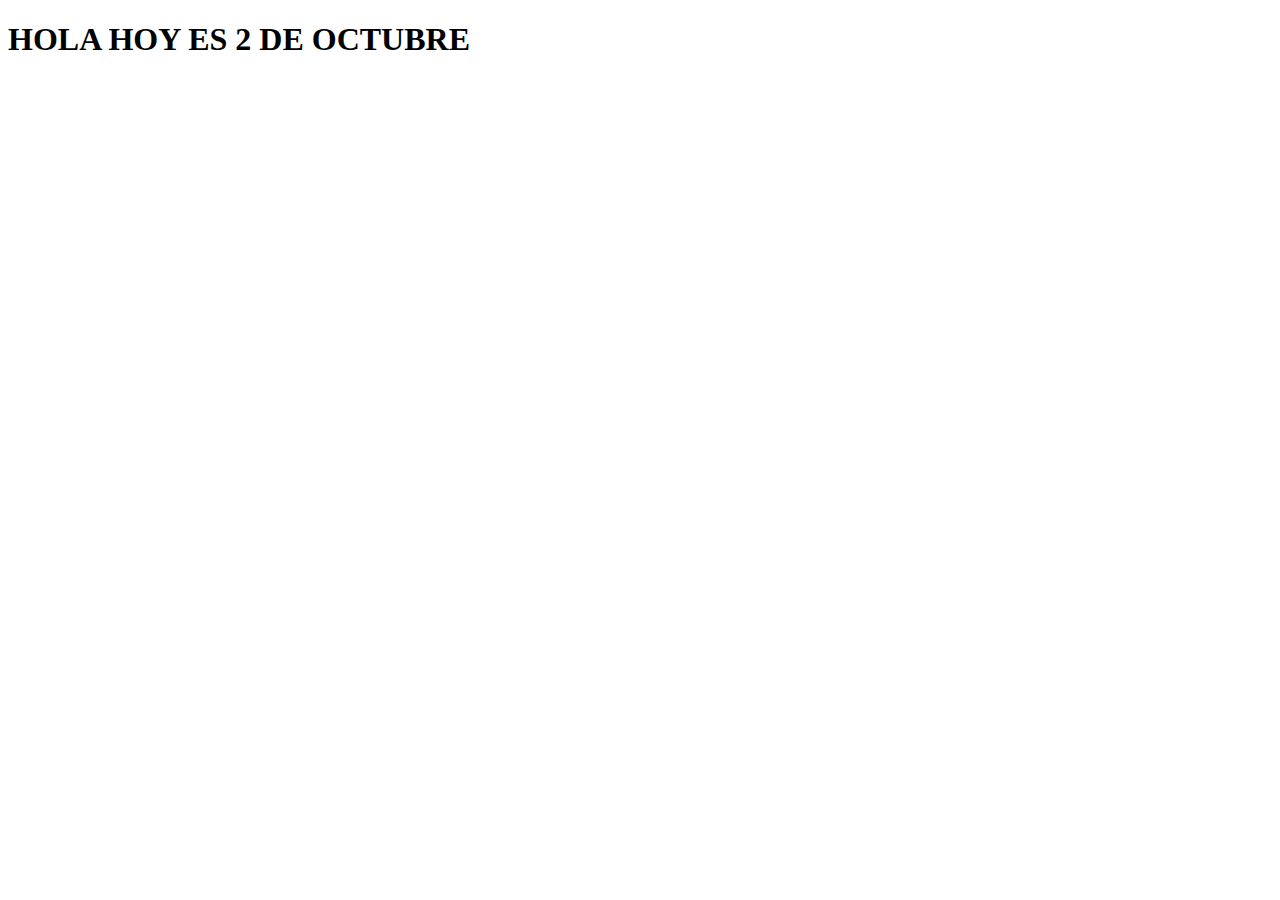
==== index.html @ 95f013a8 "mi primera actualizacion en visual" ====
<!DOCTYPE html>
<html lang="en">
<head>
    <meta charset="UTF-8">
    <meta name="viewport" content="width=device-width, initial-scale=1.0">
    <title>Document</title>
</head>
<body>
    <h1>HOLA HOY ES 2 DE OCTUBRE</h1>

</body>
</html>
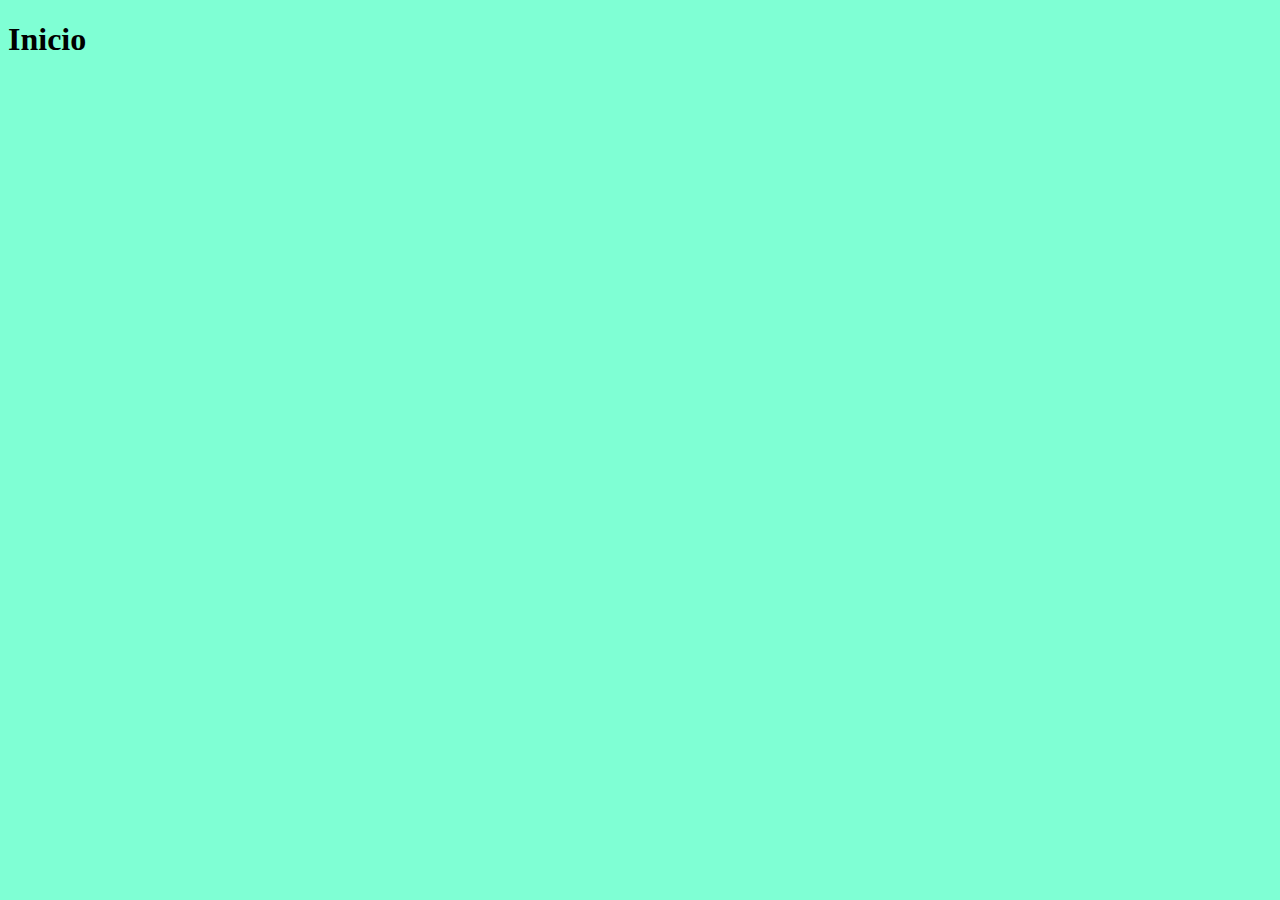
==== commit 981ea23c: "Version_1" ====
--- a/index.html
+++ b/index.html
@@ -3,10 +3,9 @@
 <head>
     <meta charset="UTF-8">
     <meta name="viewport" content="width=device-width, initial-scale=1.0">
-    <title>Document</title>
+    <title>Inicio | BAILE</title>
 </head>
-<body>
-    <h1>HOLA HOY ES 2 DE OCTUBRE</h1>
-
+<body style="background-color: aquamarine;">
+    <h1>Inicio</h1>
 </body>
 </html>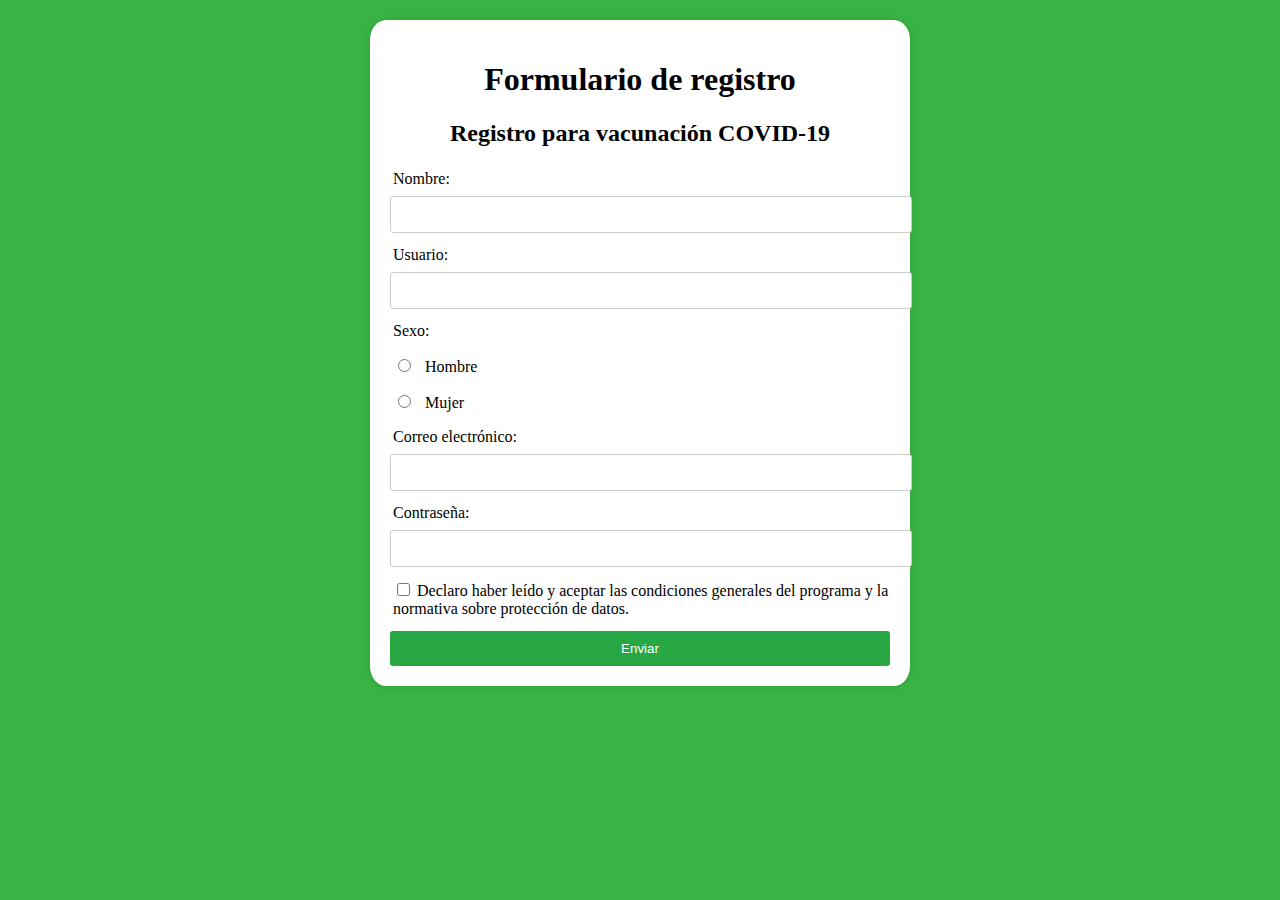
==== commit 5b87982e: "Add files via upload" ====
--- a/index.html
+++ b/index.html
@@ -1,11 +1,98 @@
-<!DOCTYPE html>
-<html lang="en">
-<head>
-    <meta charset="UTF-8">
-    <meta name="viewport" content="width=device-width, initial-scale=1.0">
-    <title>Inicio | BAILE</title>
-</head>
-<body style="background-color: aquamarine;">
-    <h1>Inicio</h1>
-</body>
-</html>+<!DOCTYPE html>
+<html lang="es">
+<head>
+    <meta charset="UTF-8">
+    <meta name="viewport" content="width=device-width, initial-scale=1.0">
+    <title>Formulario de registro</title>
+    <style>
+        body {
+            font-family: 'Times New Roman', Times, serif, sans-serif;
+            background-color: #39b343;
+            margin: 0;
+            padding: 20px;
+        }
+        .container {
+            max-width: 500px;
+            margin: auto;
+            background: rgb(255, 255, 255);
+            padding: 20px;
+            border-radius: 3%;
+            box-shadow: 0 0 10px rgba(0, 0, 0, 0.1);
+        }
+        h1, h2 {
+            text-align: center;
+        }
+        label {
+            margin-top: 10px;
+            display: block;
+            padding: 3px;
+            width: 100%;
+        }
+        input[type="text"], input[type="password"] {
+            width: 100%;
+            padding: 10px;
+            margin-top: 5px;
+            border: 1px solid #ccc;
+            border-radius: 3px;
+        }
+        input[type="radio"] {
+            margin-right: 10px;
+        }
+        .checkbox {
+            margin: 10px 0;
+        }
+       
+
+        button {
+            background-color: #28a745;
+            color: white;
+            padding: 10px;
+            border: none;
+            border-radius: 3px;
+            cursor: pointer;
+            width: 100%;
+        }
+        button:hover {
+            background-color: #218838;
+        }
+    </style>
+</head>
+<body>
+
+<div class="container">
+    <h1>Formulario de registro</h1>
+    <form action="" method="GET">
+        <h2>Registro para vacunación COVID-19</h2>
+
+        <label for="nombre">Nombre:</label>
+        <input type="text" id="nombre" name="nombre" required>
+
+        <label for="usuario">Usuario:</label>
+        <input type="text" id="usuario" name="usuario" required>
+
+        <label>Sexo:</label>
+        <label>
+            <input type="radio" name="sexo" value="hombre" required> Hombre
+        </label>
+        <label>
+            <input type="radio" name="sexo" value="mujer" required> Mujer
+        </label>
+
+        <label for="correo">Correo electrónico:</label>
+        <input type="text" id="correo" name="correo" required>
+
+        <label for="contraseña">Contraseña:</label>
+        <input type="password" id="contraseña" name="contraseña" required>
+
+        <div class="checkbox">
+            <label>
+                <input type="checkbox" name="condiciones" required> Declaro haber leído y aceptar las condiciones generales del programa y la normativa sobre protección de datos.
+            </label>
+        </div>
+
+        <button type="submit">Enviar</button>
+    </form>
+</div>
+
+</body>
+</html>
